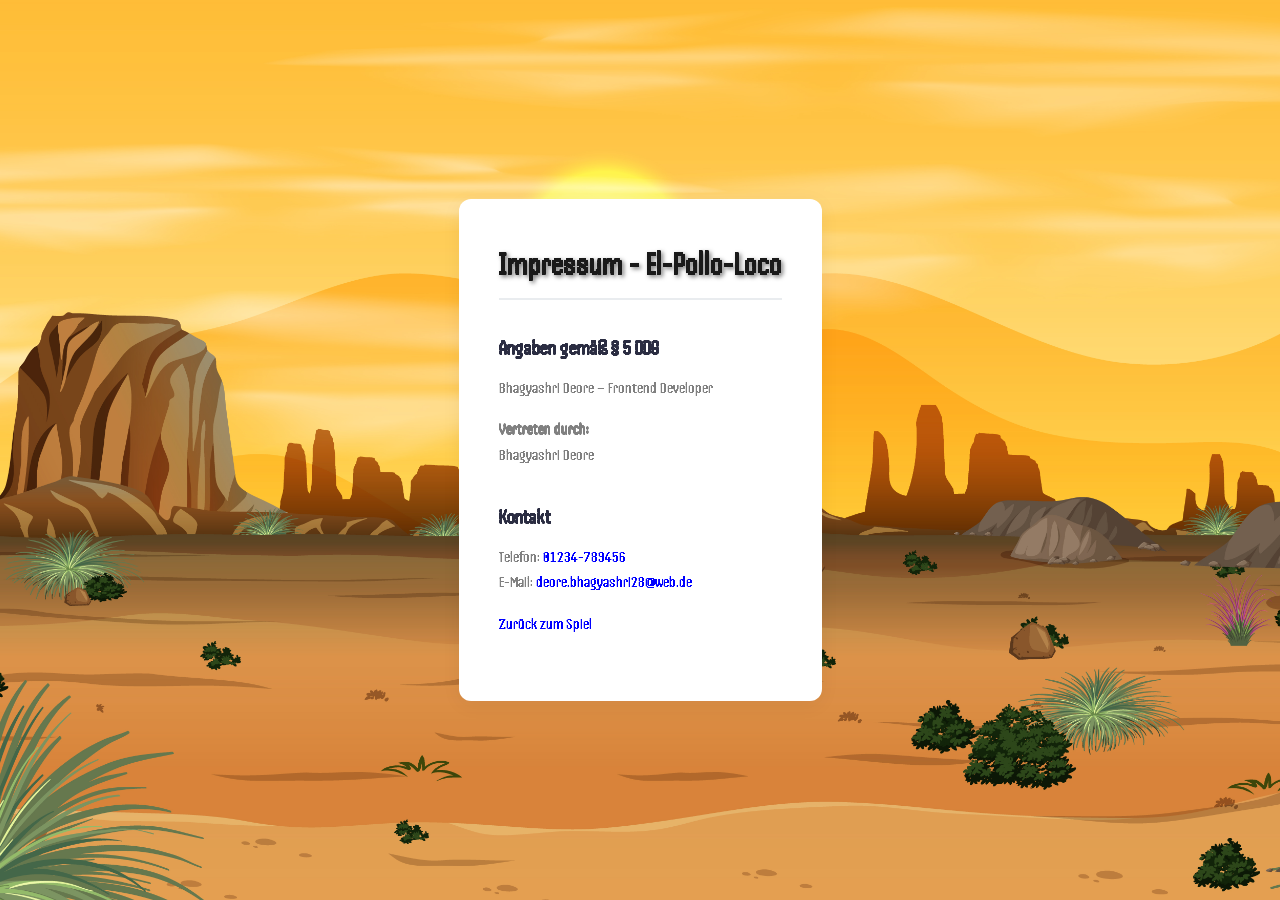
==== impressum.html @ 523d97d0 "added Impressum page and other chnages to code for pepe jump and throw bottol logic" ====
<!doctype html>
<html lang="de">
	<head>
		<meta charset="UTF-8" />
		<meta name="viewport" content="width=device-width, initial-scale=1.0" />
		<title>Impressum</title>
		<link rel="stylesheet" href="style.css" />
		<link rel="stylesheet" href="impressum.css" />

		<link rel="icon" type="image/x-icon" href="./assets/img/icons/favicon.ico" />
	</head>
	<body>
		<main>
			<article>
				
				<h1>Impressum - El-Pollo-Loco</h1>

				<section>
					<h2>Angaben gemäß § 5 DDG</h2>
					<p>
						Bhagyashri Deore – Frontend Developer<br/>
					</p>
					<p>
						<strong>Vertreten durch:</strong><br/>
						Bhagyashri Deore
					</p>
				</section>

				<section>
					<h2>Kontakt</h2>
					<p>
						Telefon: <a href="tel:+491234789456">01234-789456</a><br />
						E-Mail: <a href="mailto:deore.bhagyashri28@web.de">deore.bhagyashri28@web.de</a>
					</p>
                    <a href="./index.html">Zurück zum Spiel</a>
				</section>
			</article>
		</main>
	</body>
</html>
---- style.css ----
/* handjet-regular - latin */
@font-face {
    font-display: swap; /* Check https://developer.mozilla.org/en-US/docs/Web/CSS/@font-face/font-display for other options. */
    font-family: 'Handjet';
    font-style: normal;
    font-weight: 400;
    src: url('../fonts/handjet-v22-latin-regular.woff2') format('woff2'); /* Chrome 36+, Opera 23+, Firefox 39+, Safari 12+, iOS 10+ */
}
/* handjet-700 - latin */
@font-face {
    font-display: swap; /* Check https://developer.mozilla.org/en-US/docs/Web/CSS/@font-face/font-display for other options. */
    font-family: 'Handjet';
    font-style: normal;
    font-weight: 700;
    src: url('../fonts/handjet-v22-latin-700.woff2') format('woff2'); /* Chrome 36+, Opera 23+, Firefox 39+, Safari 12+, iOS 10+ */
}
/* handjet-900 - latin */
@font-face {
    font-display: swap; /* Check https://developer.mozilla.org/en-US/docs/Web/CSS/@font-face/font-display for other options. */
    font-family: 'Handjet';
    font-style: normal;
    font-weight: 900;
    src: url('../fonts/handjet-v22-latin-900.woff2') format('woff2'); /* Chrome 36+, Opera 23+, Firefox 39+, Safari 12+, iOS 10+ */
}

*{
    margin: 0;
    padding: 0;
    scroll-behavior: smooth;
    position: relative;
    box-sizing: border-box;
    font-family:'Handjet';
}

body{
    display: flex;
    flex-direction: column;
    align-items: center;
    justify-content: center;
    min-height: 100dvh;
    background-image: url('img/9_intro_outro_screens/GameBackground.jpg');
    background-size: cover;
    background-repeat: no-repeat;
    background-position: center;
    padding: 10px;
}
.wrapper{
    display: flex;
    flex-direction: column;
    align-items: center;
    justify-content: center;
    margin-bottom: 10px;
}

canvas{
    background-color: black;
    /* border: 5px dashed white; */
    display: block;
    height: 100%;
    width: 100%;
}

h1{
    font-size: clamp(2.5rem, 6vw, 8rem);
    text-align: center;
    color: white;
    text-shadow: 2px 2px 4px rgba(0,0,0,0.5);
}

h2{
    font-size: clamp(1.5rem, 3vw, 4rem);
    color: white;
}

.PlayDetails{
    display: flex;
    width: 100%;
    max-width: 720px;
    gap: 15px;
    justify-content: center;
    align-items: center;
    text-align: center;
    padding: 20px 10px;
    color: white;
    font-size: clamp(1rem, 2vw, 2rem);
}

.startScreenImg, .EndScreenImg, .youLostImg, .youWonImg{
    width: clamp(280px, 75vw, 650px);
    height: auto;
    object-fit: cover;
    border: 4px solid white;
    padding: 5px;
}
.youLostImg{
    background: #e34c4c78;
}
.youWonImg{
    background: #6fe34c78;
}
.flexClass{
    display: flex;
    flex-direction: column;
}

.start_container{
    display: flex;
    justify-content: center;
    flex-direction: column;
    align-items: center;
    gap: 50px;

}

button{
    border: none;
    background: none;
    font-size: clamp(2rem, 4vw, 50px);
    color: white;
    padding: 10px 20px;
    cursor: pointer;
}

button:hover{
    border: 2px solid white;
    background: rgba(255, 255, 255, 0.2);
    border-radius: 10px;
    padding: 10px 20px;
}

.fullscreenBtn{
    cursor: pointer; 
    position: absolute;
    z-index: 10;
    bottom: 0;
    right: 0;
}

.responsiveControls{
    display: flex;
    justify-content: space-between;
    width: 100%;
    max-width: 720px;
    align-items: center;
    padding: 10px;
}

/* media query for smartphones */
@media only screen and (max-width:720){
    canvas{
        width: 100%;
    }   
}

/* media query for smartphones */
@media only screen and (max-height:480){
    canvas{
        height: 100dvh;
        width: auto;
    }   
}

@media only screen and (max-width:480){
    h1{
        font-size: 3rem;
    }
    h2 {
        font-size: 2rem;
    }
}
---- impressum.css ----
* {
	box-sizing: border-box;
	margin: 0;
	padding: 0;
}

body {
	font-family:"Handjet";
	line-height: 1.6;
	color: #2b2d42;
	background-color: #f8f9fa;
	padding: 2rem 1rem;
}

main {
	max-width: 768px;
	margin: 0 auto;
	background: #ffffff;
	padding: 2.5rem;
	border-radius: 12px;
	box-shadow: 0 4px 20px rgba(0, 0, 0, 0.05);
}

h1 {
	font-size: 2rem;
	margin-bottom: 1.5rem;
	color: #1a1a1a;
	font-family:"Handjet";
	border-bottom: 2px solid #e9ecef;
	padding-bottom: 0.5rem;
}

h2 {
	font-size: 1.25rem;
	margin-top: 2rem;
	margin-bottom: 0.75rem;
	color: #2b2d42;
}

h3 {
	font-size: 1.1rem;
	margin-top: 1.5rem;
	margin-bottom: 0.5rem;
	color: gray;
}

p {
	margin-bottom: 1rem;
	color: gray;
}

section {
	margin-bottom: 1.5rem;
}

a {
	color: blue;
	text-decoration: none;
	transition: color 0.2s ease;
}

a:hover {
	color: blue;
	text-decoration: underline;
}

code {
    font-family:"Handjet";
	background-color: #f1f5f9;
	padding: 0.2rem 0.4rem;
	border-radius: 4px;
	font-size: 0.9em;
	color: #0f172a;
}

@media (max-width: 600px) {
	body {
		padding: 1rem 0.5rem;
	}

	main {
		padding: 1.5rem 1rem;
	}

	h1 {
		font-size: 1.6rem;
	}
}
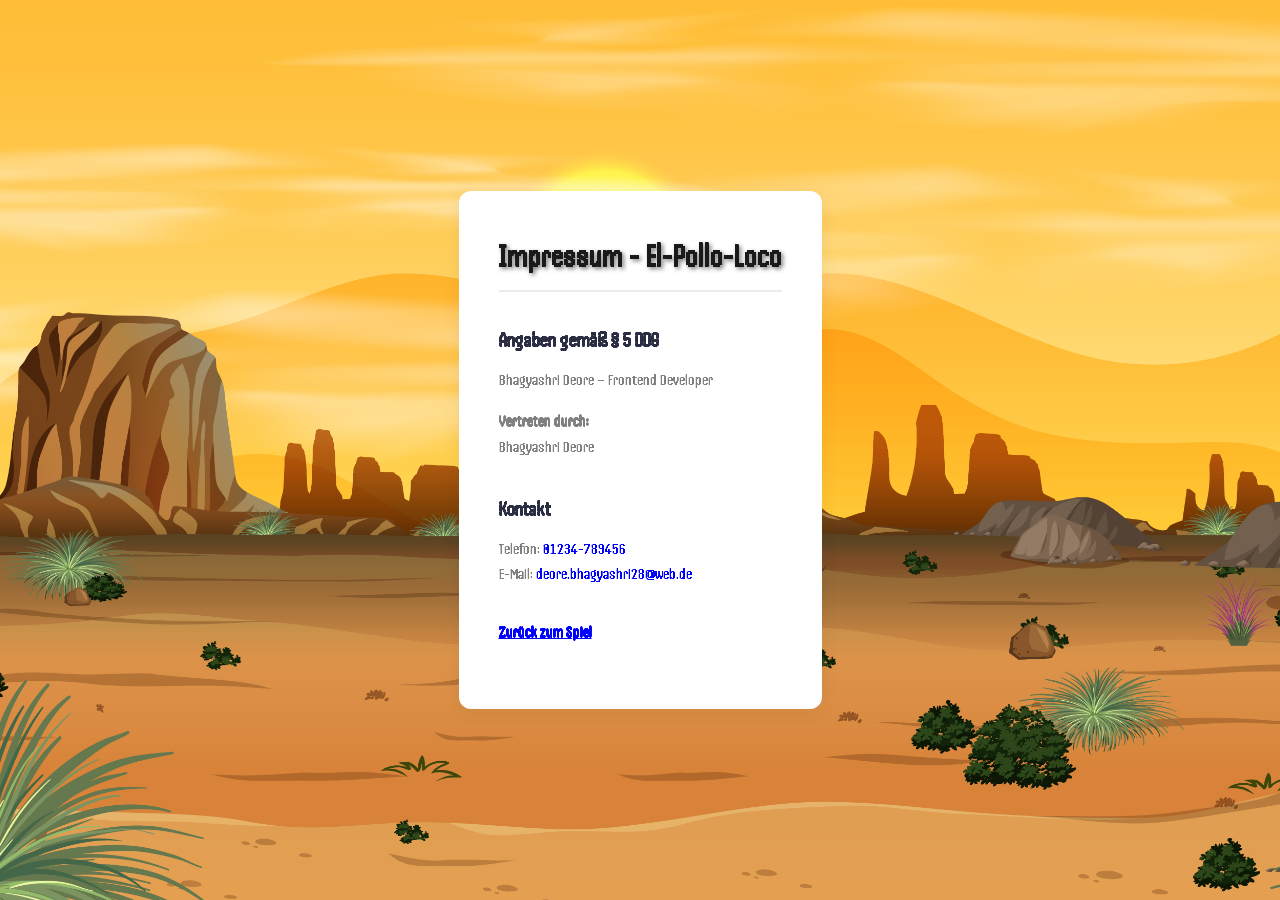
==== commit eaaa16f1: "fixed UI issues." ====
--- a/impressum.html
+++ b/impressum.html
@@ -4,6 +4,7 @@
 		<meta charset="UTF-8" />
 		<meta name="viewport" content="width=device-width, initial-scale=1.0" />
 		<title>Impressum</title>
+		<link rel="shortcut icon" href="./img/9_intro_outro_screens/start/startscreen_2.png" type="image/x-icon">
 		<link rel="stylesheet" href="style.css" />
 		<link rel="stylesheet" href="impressum.css" />
 
@@ -32,7 +33,7 @@
 						Telefon: <a href="tel:+491234789456">01234-789456</a><br />
 						E-Mail: <a href="mailto:deore.bhagyashri28@web.de">deore.bhagyashri28@web.de</a>
 					</p>
-                    <a href="./index.html">Zurück zum Spiel</a>
+                    <a class="back-link" href="./index.html">Zurück zum Spiel</a>
 				</section>
 			</article>
 		</main>
--- a/style.css
+++ b/style.css
@@ -86,7 +86,7 @@
 }
 
 .startScreenImg, .EndScreenImg, .youLostImg, .youWonImg{
-    width: clamp(280px, 75vw, 650px);
+    width: clamp(280px, 75vw, 720px);
     height: auto;
     object-fit: cover;
     border: 4px solid white;
@@ -102,7 +102,11 @@
     display: flex;
     flex-direction: column;
 }
-
+.flexRow{
+    display: flex;
+    justify-content: space-between;
+    align-items: center;
+}
 .start_container{
     display: flex;
     justify-content: center;
@@ -111,40 +115,123 @@
     gap: 50px;
 
 }
-
+a.back-link {
+    display: inline-block;
+    margin-top: 1rem;
+    font-weight: bold;
+    text-decoration: underline;
+}
 button{
+   border: 2px solid rgba(255, 255, 255, 0.6);
+    background: rgba(255, 255, 255, 0.12);
+    border-radius: 10px;
+    font-size: clamp(1.5rem, 4vw, 3rem); /* was up to 50px — a bit large */
+    color: white;
+    padding: 10px 24px;
+    cursor: pointer;
+    transition: background 0.15s ease, border-color 0.15s ease, transform 0.1s ease;
+}
+
+button:hover{
+    border-color: white;
+    background: rgba(255, 255, 255, 0.25);
+    transform: translateY(-1px);
+}
+button:focus-visible{
+    outline: 3px solid #ffd54a; /* clear focus ring for keyboard/touch, distinct from hover */
+    outline-offset: 2px;
+}
+
+button:active{
+    transform: translateY(0);
+    background: rgba(255, 255, 255, 0.35);
+}
+/* .resControl{
+width: 60px;
+height: 60px;
+} */
+/* .responsiveControls{
+    display: flex;
+    justify-content: space-between;
+    width: 100%;
+    max-width: 720px;
+    align-items: center;
+    padding: 10px;
+} */
+.resControl {
+    width: 56px;
+    height: 56px;
+    padding: 10px;
+    background: rgba(0, 0, 0, 0.45);
+    border: 2px solid rgba(255, 255, 255, 0.7);
+    border-radius: 50%;           /* forces every icon into the same circular shape */
+    object-fit: contain;
+    cursor: pointer;
+    -webkit-tap-highlight-color: transparent; /* removes the ugly gray flash on mobile tap */
+    user-select: none;
+    -webkit-user-select: none;
+    touch-action: manipulation;   /* prevents double-tap-zoom delay on the buttons */
+    transition: background 0.12s ease, transform 0.08s ease, border-color 0.12s ease;
+}
+.resControl:hover {
+    background: rgba(0, 0, 0, 0.6);
+    border-color: #ffd54a;
+}
+/* Pressed/active feedback — important on touch since there's no hover state */
+.resControl:active {
+    transform: scale(0.9);
+    background: rgba(255, 213, 74, 0.35);
+    border-color: #ffd54a;
+}
+.responsiveControls{
+    position: relative;
+    display: flex;
+    justify-content: space-between;
+    width: 100%;
+    max-width: 720px;
+    align-items: center;
+    padding: 14px 20px;
+    margin-top: 10px;
+}
+.responsiveControls > div {
+    display: flex;
+    gap: 14px;
+}
+#gameContainer {
+    position: relative;
+    display: flex;
+    flex-direction: column;
+    align-items: center;
+    justify-content: center;
+}
+.gameControls {
+    position: absolute;
+    top: 12px;
+    right: 12px;
+    display: flex;
+    gap: 8px;
+    z-index: 1000;
+}
+.fullscreenBtn, .soundBtn {
+    background: rgba(0, 0, 0, 0.5);
+    color: white;
     border: none;
-    background: none;
-    font-size: clamp(2rem, 4vw, 50px);
-    color: white;
-    padding: 10px 20px;
+    border-radius: 50%;
+    width: 40px;
+    height: 40px;
+    font-size: 18px;
     cursor: pointer;
-}
-
-button:hover{
-    border: 2px solid white;
-    background: rgba(255, 255, 255, 0.2);
-    border-radius: 10px;
-    padding: 10px 20px;
-}
-
-.fullscreenBtn{
-    cursor: pointer; 
-    position: absolute;
-    z-index: 10;
-    bottom: 0;
-    right: 0;
-}
-
-.responsiveControls{
-    display: flex;
-    justify-content: space-between;
-    width: 100%;
-    max-width: 720px;
-    align-items: center;
-    padding: 10px;
-}
-
+    display: flex;
+    align-items: center;
+    justify-content: center;
+    padding: 0;
+}
+
+.fullscreenBtn:hover, .soundBtn:hover {
+    background: rgba(0, 0, 0, 0.8);
+    border: none;
+
+}
 /* media query for smartphones */
 @media only screen and (max-width:720){
     canvas{
@@ -158,6 +245,13 @@
         height: 100dvh;
         width: auto;
     }   
+    .resControl {
+        width: 52px;
+        height: 52px;
+    }
+    .responsiveControls > div {
+        gap: 10px;
+    }
 }
 
 @media only screen and (max-width:480){
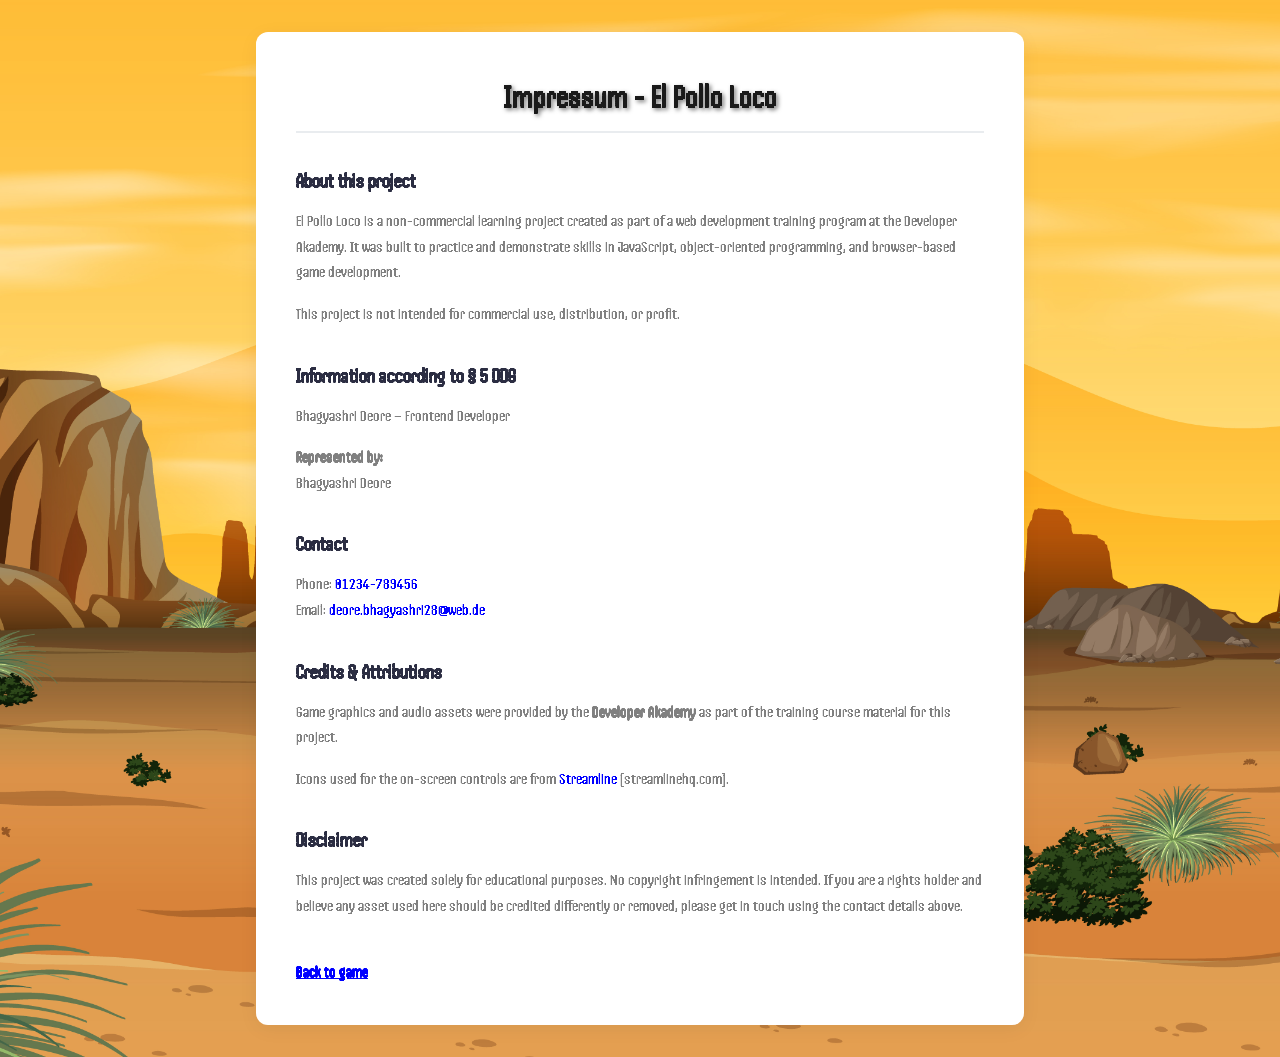
==== commit d25f0cea: "fixed issues realted to logic for sounds and game over logic." ====
--- a/impressum.html
+++ b/impressum.html
@@ -1,41 +1,78 @@
 <!doctype html>
-<html lang="de">
+<html lang="en">
 	<head>
 		<meta charset="UTF-8" />
 		<meta name="viewport" content="width=device-width, initial-scale=1.0" />
 		<title>Impressum</title>
-		<link rel="shortcut icon" href="./img/9_intro_outro_screens/start/startscreen_2.png" type="image/x-icon">
 		<link rel="stylesheet" href="style.css" />
 		<link rel="stylesheet" href="impressum.css" />
 
-		<link rel="icon" type="image/x-icon" href="./assets/img/icons/favicon.ico" />
+		<link rel="icon" type="image/x-icon" href="./img/9_intro_outro_screens/start/startscreen_2.png" />
 	</head>
 	<body>
 		<main>
 			<article>
-				
-				<h1>Impressum - El-Pollo-Loco</h1>
+
+				<h1>Impressum - El Pollo Loco</h1>
 
 				<section>
-					<h2>Angaben gemäß § 5 DDG</h2>
+					<h2>About this project</h2>
 					<p>
-						Bhagyashri Deore – Frontend Developer<br/>
+						El Pollo Loco is a non-commercial learning project created as part of a web
+						development training program at the Developer Akademy. It was built to
+						practice and demonstrate skills in JavaScript, object-oriented programming,
+						and browser-based game development.
 					</p>
 					<p>
-						<strong>Vertreten durch:</strong><br/>
+						This project is not intended for commercial use, distribution, or profit.
+					</p>
+				</section>
+
+				<section>
+					<h2>Information according to § 5 DDG</h2>
+					<p>
+						Bhagyashri Deore – Frontend Developer
+					</p>
+					<p>
+						<strong>Represented by:</strong><br/>
 						Bhagyashri Deore
 					</p>
 				</section>
 
 				<section>
-					<h2>Kontakt</h2>
+					<h2>Contact</h2>
 					<p>
-						Telefon: <a href="tel:+491234789456">01234-789456</a><br />
-						E-Mail: <a href="mailto:deore.bhagyashri28@web.de">deore.bhagyashri28@web.de</a>
+						Phone: <a href="tel:+491234789456">01234-789456</a><br />
+						Email: <a href="mailto:deore.bhagyashri28@web.de">deore.bhagyashri28@web.de</a>
 					</p>
-                    <a class="back-link" href="./index.html">Zurück zum Spiel</a>
 				</section>
+
+				<section>
+					<h2>Credits &amp; Attributions</h2>
+					<p>
+						Game graphics and audio assets were provided by the
+						<strong>Developer Akademy</strong> as part of the training course material
+						for this project.
+					</p>
+					<p>
+						Icons used for the on-screen controls are from
+						<a href="https://www.streamlinehq.com/" target="_blank" rel="noopener noreferrer">Streamline</a>
+						(streamlinehq.com).
+					</p>
+				</section>
+
+				<section>
+					<h2>Disclaimer</h2>
+					<p>
+						This project was created solely for educational purposes. No copyright
+						infringement is intended. If you are a rights holder and believe any
+						asset used here should be credited differently or removed, please get
+						in touch using the contact details above.
+					</p>
+				</section>
+
+				<a class="back-link" href="./index.html">Back to game</a>
 			</article>
 		</main>
 	</body>
-</html>
+</html>
--- a/style.css
+++ b/style.css
@@ -86,9 +86,9 @@
 }
 
 .startScreenImg, .EndScreenImg, .youLostImg, .youWonImg{
-    width: clamp(280px, 75vw, 720px);
-    height: auto;
-    object-fit: cover;
+    width: clamp(280px, 75vw, 720px); 
+    height:auto;
+    object-fit :cover; 
     border: 4px solid white;
     padding: 5px;
 }
@@ -122,7 +122,7 @@
     text-decoration: underline;
 }
 button{
-   border: 2px solid rgba(255, 255, 255, 0.6);
+    border: 2px solid rgba(255, 255, 255, 0.6);
     background: rgba(255, 255, 255, 0.12);
     border-radius: 10px;
     font-size: clamp(1.5rem, 4vw, 3rem); /* was up to 50px — a bit large */
@@ -130,6 +130,15 @@
     padding: 10px 24px;
     cursor: pointer;
     transition: background 0.15s ease, border-color 0.15s ease, transform 0.1s ease;
+}
+
+.flexStyles{
+    display: flex;
+    flex-direction: column;
+    align-content: space-between;
+    justify-content: space-between;
+    align-items: center;
+    gap: 50px;
 }
 
 button:hover{
@@ -146,18 +155,6 @@
     transform: translateY(0);
     background: rgba(255, 255, 255, 0.35);
 }
-/* .resControl{
-width: 60px;
-height: 60px;
-} */
-/* .responsiveControls{
-    display: flex;
-    justify-content: space-between;
-    width: 100%;
-    max-width: 720px;
-    align-items: center;
-    padding: 10px;
-} */
 .resControl {
     width: 56px;
     height: 56px;
@@ -231,6 +228,40 @@
     background: rgba(0, 0, 0, 0.8);
     border: none;
 
+}
+
+/* modal fro  impressum */
+.modalOverlay {
+    display: none;
+    position: fixed;
+    inset: 0;
+    background: rgba(0, 0, 0, 0.6);
+    align-items: center;
+    justify-content: center;
+    z-index: 2000;
+}
+
+.modalBox {
+    background: white;
+    color: #2b2d42;
+    max-width: 500px;
+    width: 90%;
+    max-height: 80vh;
+    overflow-y: auto;
+    padding: 2rem;
+    border-radius: 12px;
+    position: relative;
+}
+
+.modalClose {
+    position: absolute;
+    top: 12px;
+    right: 12px;
+    background: none;
+    border: none;
+    font-size: 1.5rem;
+    cursor: pointer;
+    color: #2b2d42;
 }
 /* media query for smartphones */
 @media only screen and (max-width:720){
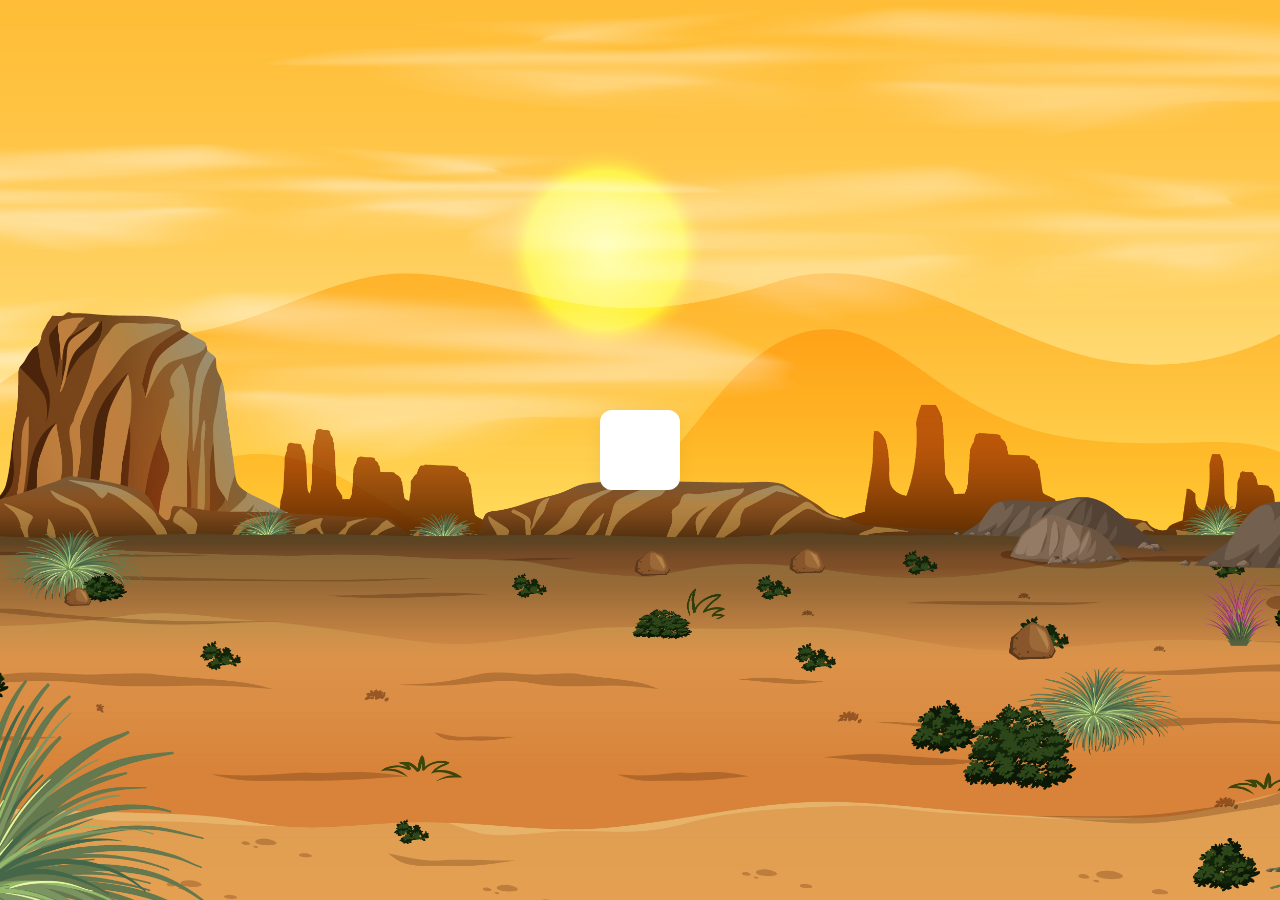
==== commit 449f9f72: "added code for impressum" ====
--- a/impressum.html
+++ b/impressum.html
@@ -11,68 +11,7 @@
 	</head>
 	<body>
 		<main>
-			<article>
-
-				<h1>Impressum - El Pollo Loco</h1>
-
-				<section>
-					<h2>About this project</h2>
-					<p>
-						El Pollo Loco is a non-commercial learning project created as part of a web
-						development training program at the Developer Akademy. It was built to
-						practice and demonstrate skills in JavaScript, object-oriented programming,
-						and browser-based game development.
-					</p>
-					<p>
-						This project is not intended for commercial use, distribution, or profit.
-					</p>
-				</section>
-
-				<section>
-					<h2>Information according to § 5 DDG</h2>
-					<p>
-						Bhagyashri Deore – Frontend Developer
-					</p>
-					<p>
-						<strong>Represented by:</strong><br/>
-						Bhagyashri Deore
-					</p>
-				</section>
-
-				<section>
-					<h2>Contact</h2>
-					<p>
-						Phone: <a href="tel:+491234789456">01234-789456</a><br />
-						Email: <a href="mailto:deore.bhagyashri28@web.de">deore.bhagyashri28@web.de</a>
-					</p>
-				</section>
-
-				<section>
-					<h2>Credits &amp; Attributions</h2>
-					<p>
-						Game graphics and audio assets were provided by the
-						<strong>Developer Akademy</strong> as part of the training course material
-						for this project.
-					</p>
-					<p>
-						Icons used for the on-screen controls are from
-						<a href="https://www.streamlinehq.com/" target="_blank" rel="noopener noreferrer">Streamline</a>
-						(streamlinehq.com).
-					</p>
-				</section>
-
-				<section>
-					<h2>Disclaimer</h2>
-					<p>
-						This project was created solely for educational purposes. No copyright
-						infringement is intended. If you are a rights holder and believe any
-						asset used here should be credited differently or removed, please get
-						in touch using the contact details above.
-					</p>
-				</section>
-
-				<a class="back-link" href="./index.html">Back to game</a>
-			</article>
+		
 		</main>
 	</body>
 </html>
--- a/style.css
+++ b/style.css
@@ -240,7 +240,9 @@
     justify-content: center;
     z-index: 2000;
 }
-
+.impressumLink{
+    cursor: pointer;
+}
 .modalBox {
     background: white;
     color: #2b2d42;
